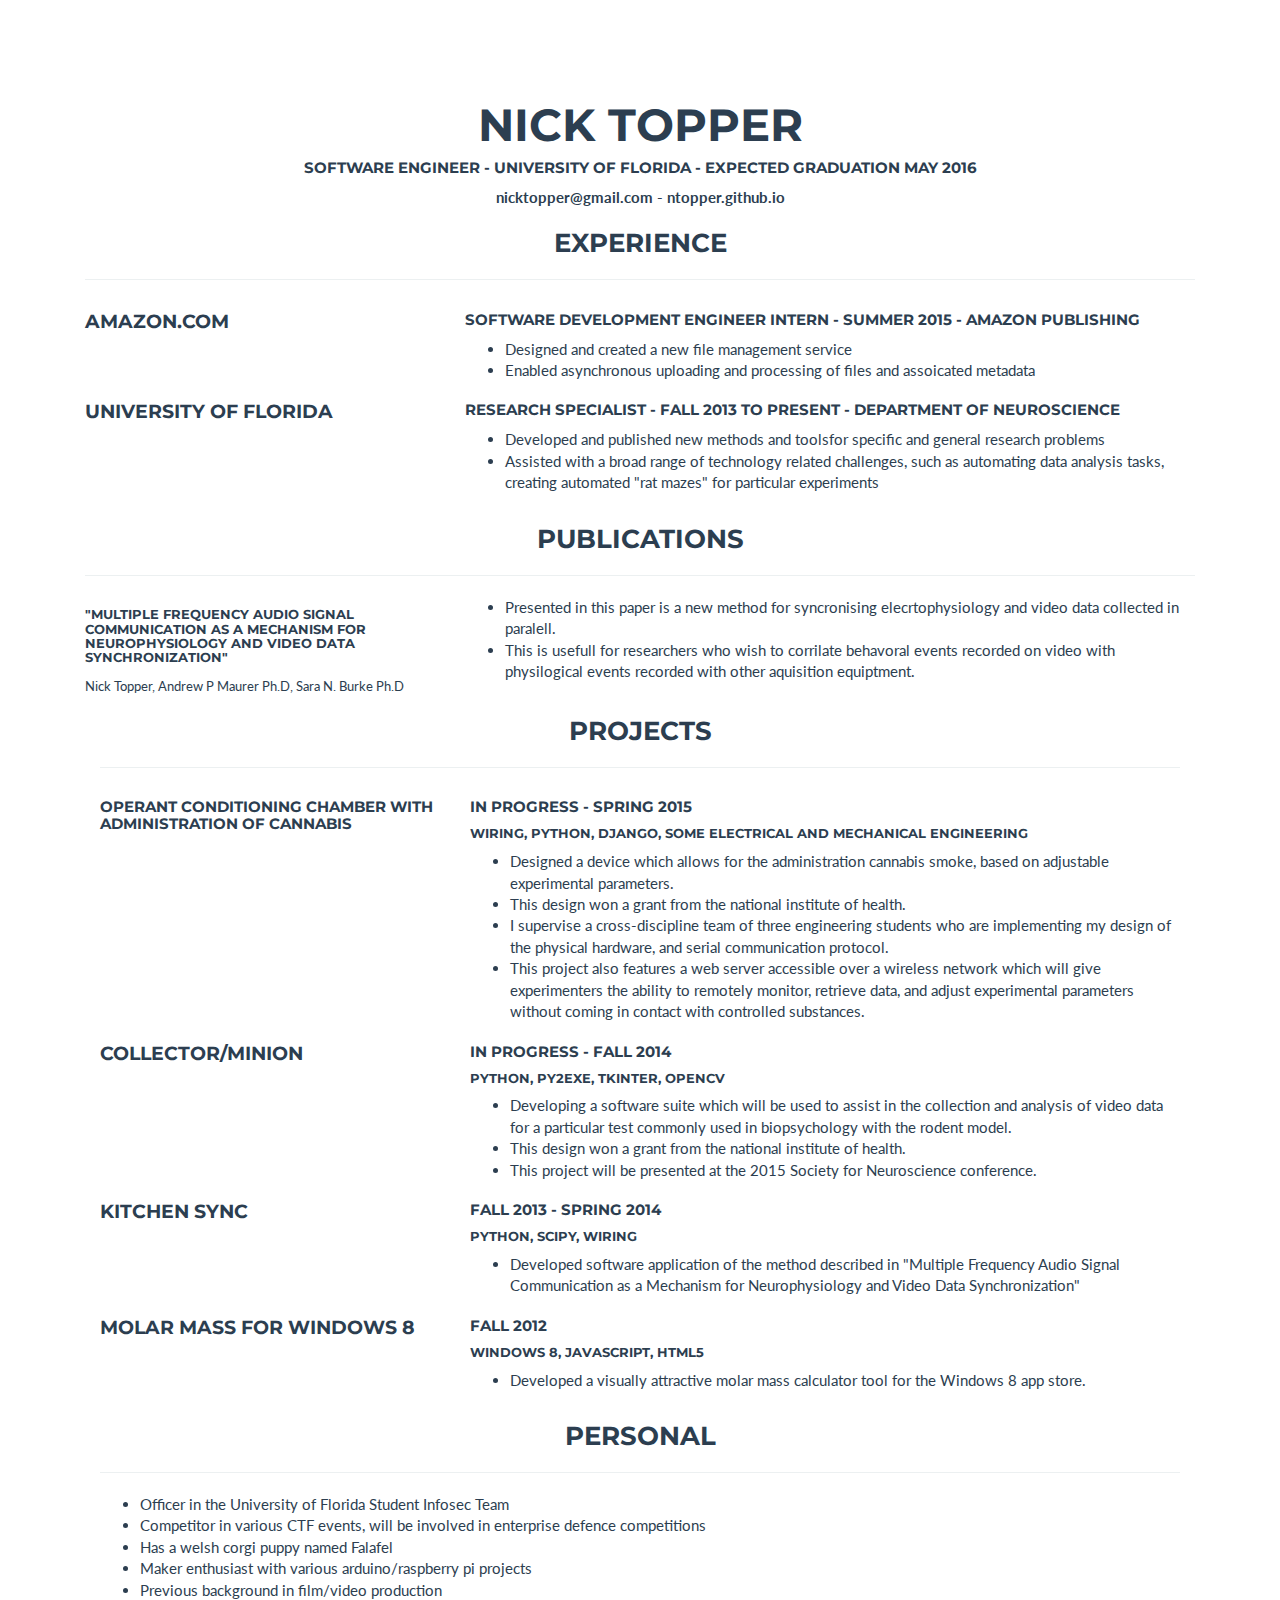
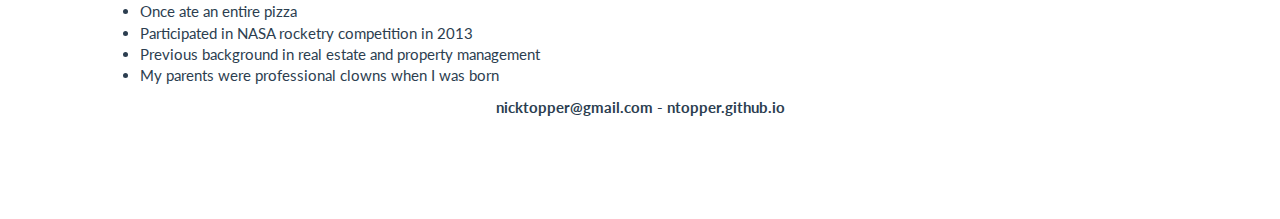
==== resume.html @ 56a83d8c "created online resume" ====
<!DOCTYPE html>

<html lang="en">
<head>
    <meta charset="utf-8">
    <meta content="IE=edge" http-equiv="X-UA-Compatible">
    <meta content="width=device-width, initial-scale=1" name="viewport">
    <meta content="" name="description">
    <meta content="" name="author">

    <title>Nick Topper</title>
    <!-- Bootstrap Core CSS - Uses Bootswatch Flatly Theme: http://bootswatch.com/flatly/ -->
    <link href="css/bootstrap.min.css" rel="stylesheet"><!-- Custom CSS -->
    <link href="css/freelancer.css" rel="stylesheet"><!-- Custom Fonts -->
    <link href="font-awesome/css/font-awesome.min.css" rel="stylesheet" type=
    "text/css">
    <link href="http://fonts.googleapis.com/css?family=Montserrat:400,700" rel=
    "stylesheet" type="text/css">
    <link href=
    "http://fonts.googleapis.com/css?family=Lato:400,700,400italic,700italic"
    rel="stylesheet" type="text/css">
    <!-- HTML5 Shim and Respond.js IE8 support of HTML5 elements and media queries -->
    <!-- WARNING: Respond.js doesn't work if you view the page via file:// -->
    <!--[if lt IE 9]>
        <script src="https://oss.maxcdn.com/libs/html5shiv/3.7.0/html5shiv.js"></script>
        <script src="https://oss.maxcdn.com/libs/respond.js/1.4.2/respond.min.js"></script>
    <![endif]-->
</head>


<body class="index" id="page-top">

	<!-- Resume Section -->
    <section id="resume">
        <div class="container">
            <div class="col-lg-12 text-center">
                <h2>Nick Topper</h2>

                <h5>Software Engineer - University of Florida - Expected
                graduation May 2016</h5>
		<strong>nicktopper@gmail.com - ntopper.github.io</strong>
            </div>

            <div class="col-lg-12 text-center">
                <h3>Experience</h3>
                <hr>

                <div class="resume-entry">
                    <div class="row">
                        <div class="col-sm-4">
                            <h4>Amazon.com</h4>
                        </div>

                        <div class="col-sm-8">
                            <h5>Software Development Engineer Intern - Summer
                            2015 - Amazon Publishing</h5>

                            <ul>
                                <li>Designed and created a new file management
                                service</li>

                                <li>Enabled asynchronous uploading and
                                processing of files and assoicated
                                metadata</li>
                            </ul>
                        </div>
                    </div>
                </div>

                <div class="resume-entry">
                    <div class="row">
                        <div class="col-sm-4">
                            <h4>University of Florida</h4>
                        </div>

                        <div class="col-sm-8">
                            <h5>Research Specialist - Fall 2013 to Present -
                            Department of Neuroscience</h5>

                            <ul>
                                <li>Developed and published new methods and
                                toolsfor specific and general research
                                problems</li>

                                <li>Assisted with a broad range of technology
                                related challenges, such as automating data
                                analysis tasks, creating automated "rat mazes"
                                for particular experiments</li>
                            </ul>
                        </div>
                    </div>
                </div>
            </div>

            <div class="col-lg-12 text-center">
                <h3>Publications</h3>
                <hr>

                <div class="resume-entry">
                    <div class="row">
                        <div class="col-sm-4">
                            <h6>"Multiple Frequency Audio Signal Communication
                            as a Mechanism for Neurophysiology and Video Data
                            Synchronization"</h6><small>Nick Topper, Andrew P
                            Maurer Ph.D, Sara N. Burke Ph.D</small>
                        </div>

                        <div class="col-sm-8">
                            <ul>
                                <li>Presented in this paper is a new method for
                                syncronising elecrtophysiology and video data
                                collected in paralell.</li>

                                <li>This is usefull for researchers who wish to
                                corrilate behavoral events recorded on video
                                with physilogical events recorded with other
                                aquisition equiptment.</li>
                            </ul>
                        </div>
                    </div>
                </div>

                <div class="col-lg-12 text-center">
                    <h3>Projects</h3>
                    <hr>

                    <div class="resume-entry">
                        <div class="row">
                            <div class="col-sm-4">
                                <h5>Operant Conditioning Chamber with
                                administration of cannabis</h5>
                            </div>

                            <div class="col-sm-8">
                                <h5>In Progress - Spring 2015</h5>

                                <h6>Wiring, Python, Django, some electrical and
                                mechanical engineering</h6>

                                <ul>
                                    <li>Designed a device which allows for the
                                    administration cannabis smoke, based on
                                    adjustable experimental parameters.</li>

                                    <li>This design won a grant from the
                                    national institute of health.</li>

                                    <li>I supervise a cross-discipline team of
                                    three engineering students who are
                                    implementing my design of the physical
                                    hardware, and serial communication
                                    protocol.</li>

                                    <li>This project also features a web server
                                    accessible over a wireless network which
                                    will give experimenters the ability to
                                    remotely monitor, retrieve data, and adjust
                                    experimental parameters without coming in
                                    contact with controlled substances.</li>
                                </ul>
                            </div>
                        </div>
                    </div>

                    <div class="resume-entry">
                        <div class="row">
                            <div class="col-sm-4">
                                <h4>Collector/Minion</h4>
                            </div>

                            <div class="col-sm-8">
                                <h5>In Progress - Fall 2014</h5>

                                <h6>Python, Py2Exe, Tkinter, OpenCv</h6>

                                <ul>
                                    <li>Developing a software suite which will
                                    be used to assist in the collection and
                                    analysis of video data for a particular
                                    test commonly used in biopsychology with
                                    the rodent model.</li>

                                    <li>This design won a grant from the
                                    national institute of health.</li>

                                    <li>This project will be presented at the
                                    2015 Society for Neuroscience
                                    conference.</li>
                                </ul>
                            </div>
                        </div>
                    </div>

                    <div class="resume-entry">
                        <div class="row">
                            <div class="col-sm-4">
                                <h4>Kitchen Sync</h4>
                            </div>

                            <div class="col-sm-8">
                                <h5>Fall 2013 - Spring 2014</h5>

                                <h6>Python, Scipy, Wiring</h6>

                                <ul>
                                    <li>Developed software application of the
                                    method described in "Multiple Frequency
                                    Audio Signal Communication as a Mechanism
                                    for Neurophysiology and Video Data
                                    Synchronization"</li>
                                </ul>
                            </div>
                        </div>
                    </div>

                    <div class="resume-entry">
                        <div class="row">
                            <div class="col-sm-4">
                                <h4>Molar Mass for Windows 8</h4>
                            </div>

                            <div class="col-sm-8">
                                <h5>Fall 2012</h5>

                                <h6>Windows 8, Javascript, HTML5</h6>

                                <ul>
                                    <li>Developed a visually attractive molar
                                    mass calculator tool for the Windows 8 app
                                    store.</li>
                                </ul>
                            </div>
                        </div>
                    </div>
                </div>

                <div class="col-lg-12 text-center">
                    <h3>Personal</h3>
                    <hr>

                    <ul class="resume-entry">
                        <li>Officer in the University of Florida Student
                        Infosec Team</li>

                        <li>Competitor in various CTF events, will be involved
                        in enterprise defence competitions</li>

                        <li>Has a welsh corgi puppy named Falafel</li>

                        <li>Maker enthusiast with various arduino/raspberry pi
                        projects</li>

                        <li>Previous background in film/video production</li>

                        <li>Once ate an entire pizza</li>

                        <li>Participated in NASA rocketry competition in
                        2013</li>

                        <li>Previous background in real estate and property
                        management</li>

                        <li>My parents were professional clowns when I was
                        born</li>
                    </ul>
                </div>

		<br>
		<strong>nicktopper@gmail.com - ntopper.github.io</strong>
</body>
</html>
---- css/freelancer.css ----
/*!
 * Start Bootstrap - Freelancer Bootstrap Theme (http://startbootstrap.com)
 * Code licensed under the Apache License v2.0.
 * For details, see http://www.apache.org/licenses/LICENSE-2.0.
 */

body {
    overflow-x: hidden;
}

p {
    font-size: 20px;
}

p.small {
    font-size: 16px;
}

a,
a:hover,
a:focus,
a:active,
a.active {
    outline: 0;
    color: #18bc9c;
}

h1,
h2,
h3,
h4,
h5,
h6 {
    text-transform: uppercase;
    font-family: Montserrat,"Helvetica Neue",Helvetica,Arial,sans-serif;
    font-weight: 700;
}

hr.star-light,
hr.star-primary {
    margin: 25px auto 30px;
    padding: 0;
    max-width: 250px;
    border: 0;
    border-top: solid 5px;
    text-align: center;
}

hr.star-light:after,
hr.star-primary:after {
    content: "\f005";
    display: inline-block;
    position: relative;
    top: -.8em;
    padding: 0 .25em;
    font-family: FontAwesome;
    font-size: 2em;
}

hr.star-light {
    border-color: #fff;
}

hr.star-light:after {
    color: #fff;
    background-color: #18bc9c;
}

hr.star-primary {
    border-color: #2c3e50;
}

hr.star-primary:after {
    color: #2c3e50;
    background-color: #fff;
}

.img-centered {
    margin: 0 auto;
}

.resume-entry {
    text-align: left;
}

header {
    text-align: center;
    color: #fff;
    background: #18bc9c;
}

header .container {
    padding-top: 100px;
    padding-bottom: 50px;
}

header img {
    display: block;
    margin: 0 auto 20px;
}

header .intro-text .name {
    display: block;
    text-transform: uppercase;
    font-family: Montserrat,"Helvetica Neue",Helvetica,Arial,sans-serif;
    font-size: 2em;
    font-weight: 700;
}

header .intro-text .skills {
    font-size: 1.25em;
    font-weight: 300;
}

@media(min-width:768px) {
    header .container {
        padding-top: 200px;
        padding-bottom: 100px;
    }

    header .intro-text .name {
        font-size: 4.75em;
    }

    header .intro-text .skills {
        font-size: 1.75em;
    }
}

@media(min-width:768px) {
    .navbar-fixed-top {
        padding: 25px 0;
        -webkit-transition: padding .3s;
        -moz-transition: padding .3s;
        transition: padding .3s;
    }

    .navbar-fixed-top .navbar-brand {
        font-size: 2em;
        -webkit-transition: all .3s;
        -moz-transition: all .3s;
        transition: all .3s;
    }

    .navbar-fixed-top.navbar-shrink {
        padding: 10px 0;
    }

    .navbar-fixed-top.navbar-shrink .navbar-brand {
        font-size: 1.5em;
    }
}

.navbar {
    text-transform: uppercase;
    font-family: Montserrat,"Helvetica Neue",Helvetica,Arial,sans-serif;
    font-weight: 700;
}

.navbar a:focus {
    outline: 0;
}

.navbar .navbar-nav {
    letter-spacing: 1px;
}

.navbar .navbar-nav li a:focus {
    outline: 0;
}

.navbar-default,
.navbar-inverse {
    border: 0;
}

section {
    padding: 100px 0;
}

section h2 {
    margin: 0;
    font-size: 3em;
}

section.success {
    color: #fff;
    background: #18bc9c;
}

section.success a,
section.success a:hover,
section.success a:focus,
section.success a:active,
section.success a.active {
    outline: 0;
    color: #2c3e50;
}

@media(max-width:767px) {
    section {
        padding: 75px 0;
    }

    section.first {
        padding-top: 75px;
    }
}

#portfolio .portfolio-item {
    right: 0;
    margin: 0 0 15px;
}

#portfolio .portfolio-item .portfolio-link {
    display: block;
    position: relative;
    margin: 0 auto;
    max-width: 400px;
}

#portfolio .portfolio-item .portfolio-link .caption {
    position: absolute;
    width: 100%;
    height: 100%;
    opacity: 0;
    background: rgba(24,188,156,.9);
    -webkit-transition: all ease .5s;
    -moz-transition: all ease .5s;
    transition: all ease .5s;
}

#portfolio .portfolio-item .portfolio-link .caption:hover {
    opacity: 1;
}

#portfolio .portfolio-item .portfolio-link .caption .caption-content {
    position: absolute;
    top: 50%;
    width: 100%;
    height: 20px;
    margin-top: -12px;
    text-align: center;
    font-size: 20px;
    color: #fff;
}

#portfolio .portfolio-item .portfolio-link .caption .caption-content i {
    margin-top: -12px;
}

#portfolio .portfolio-item .portfolio-link .caption .caption-content h3,
#portfolio .portfolio-item .portfolio-link .caption .caption-content h4 {
    margin: 0;
}

#portfolio * {
    z-index: 2;
}

@media(min-width:767px) {
    #portfolio .portfolio-item {
        margin: 0 0 30px;
    }
}

.btn-outline {
    margin-top: 15px;
    border: solid 2px #fff;
    font-size: 20px;
    color: #fff;
    background: 0 0;
    transition: all .3s ease-in-out;
}

.btn-outline:hover,
.btn-outline:focus,
.btn-outline:active,
.btn-outline.active {
    border: solid 2px #fff;
    color: #18bc9c;
    background: #fff;
}

.floating-label-form-group {
    position: relative;
    margin-bottom: 0;
    padding-bottom: .5em;
    border-bottom: 1px solid #eee;
}

.floating-label-form-group input,
.floating-label-form-group textarea {
    z-index: 1;
    position: relative;
    padding-right: 0;
    padding-left: 0;
    border: 0;
    border-radius: 0;
    font-size: 1.5em;
    background: 0 0;
    box-shadow: none!important;
    resize: none;
}

.floating-label-form-group label {
    display: block;
    z-index: 0;
    position: relative;
    top: 2em;
    margin: 0;
    font-size: .85em;
    line-height: 1.764705882em;
    vertical-align: middle;
    vertical-align: baseline;
    opacity: 0;
    -webkit-transition: top .3s ease,opacity .3s ease;
    -moz-transition: top .3s ease,opacity .3s ease;
    -ms-transition: top .3s ease,opacity .3s ease;
    transition: top .3s ease,opacity .3s ease;
}

.floating-label-form-group::not(:first-child) {
    padding-left: 14px;
    border-left: 1px solid #eee;
}

.floating-label-form-group-with-value label {
    top: 0;
    opacity: 1;
}

.floating-label-form-group-with-focus label {
    color: #18bc9c;
}

form .row:first-child .floating-label-form-group {
    border-top: 1px solid #eee;
}

footer {
    color: #fff;
}

footer h3 {
    margin-bottom: 30px;
}

footer .footer-above {
    padding-top: 50px;
    background-color: #2c3e50;
}

footer .footer-col {
    margin-bottom: 50px;
}

footer .footer-below {
    padding: 25px 0;
    background-color: #233140;
}

.btn-social {
    display: inline-block;
    width: 50px;
    height: 50px;
    border: 2px solid #fff;
    border-radius: 100%;
    text-align: center;
    font-size: 20px;
    line-height: 45px;
}

.btn:focus,
.btn:active,
.btn.active {
    outline: 0;
}

.scroll-top {
    z-index: 1049;
    position: fixed;
    right: 2%;
    bottom: 2%;
    width: 50px;
    height: 50px;
}

.scroll-top .btn {
    width: 50px;
    height: 50px;
    border-radius: 100%;
    font-size: 20px;
    line-height: 28px;
}

.scroll-top .btn:focus {
    outline: 0;
}

.portfolio-modal .modal-content {
    padding: 100px 0;
    min-height: 100%;
    border: 0;
    border-radius: 0;
    text-align: center;
    background-clip: border-box;
    -webkit-box-shadow: none;
    box-shadow: none;
}

.portfolio-modal .modal-content h2 {
    margin: 0;
    font-size: 3em;
}

.portfolio-modal .modal-content img {
    margin-bottom: 30px;
}

.portfolio-modal .modal-content .item-details {
    margin: 30px 0;
}

.portfolio-modal .close-modal {
    position: absolute;
    top: 25px;
    right: 25px;
    width: 75px;
    height: 75px;
    background-color: transparent;
    cursor: pointer;
}

.portfolio-modal .close-modal:hover {
    opacity: .3;
}

.portfolio-modal .close-modal .lr {
    z-index: 1051;
    width: 1px;
    height: 75px;
    margin-left: 35px;
    background-color: #2c3e50;
    -webkit-transform: rotate(45deg);
    -ms-transform: rotate(45deg);
    transform: rotate(45deg);
}

.portfolio-modal .close-modal .lr .rl {
    z-index: 1052;
    width: 1px;
    height: 75px;
    background-color: #2c3e50;
    -webkit-transform: rotate(90deg);
    -ms-transform: rotate(90deg);
    transform: rotate(90deg);
}

.portfolio-modal .modal-backdrop {
    display: none;
    opacity: 0;
}
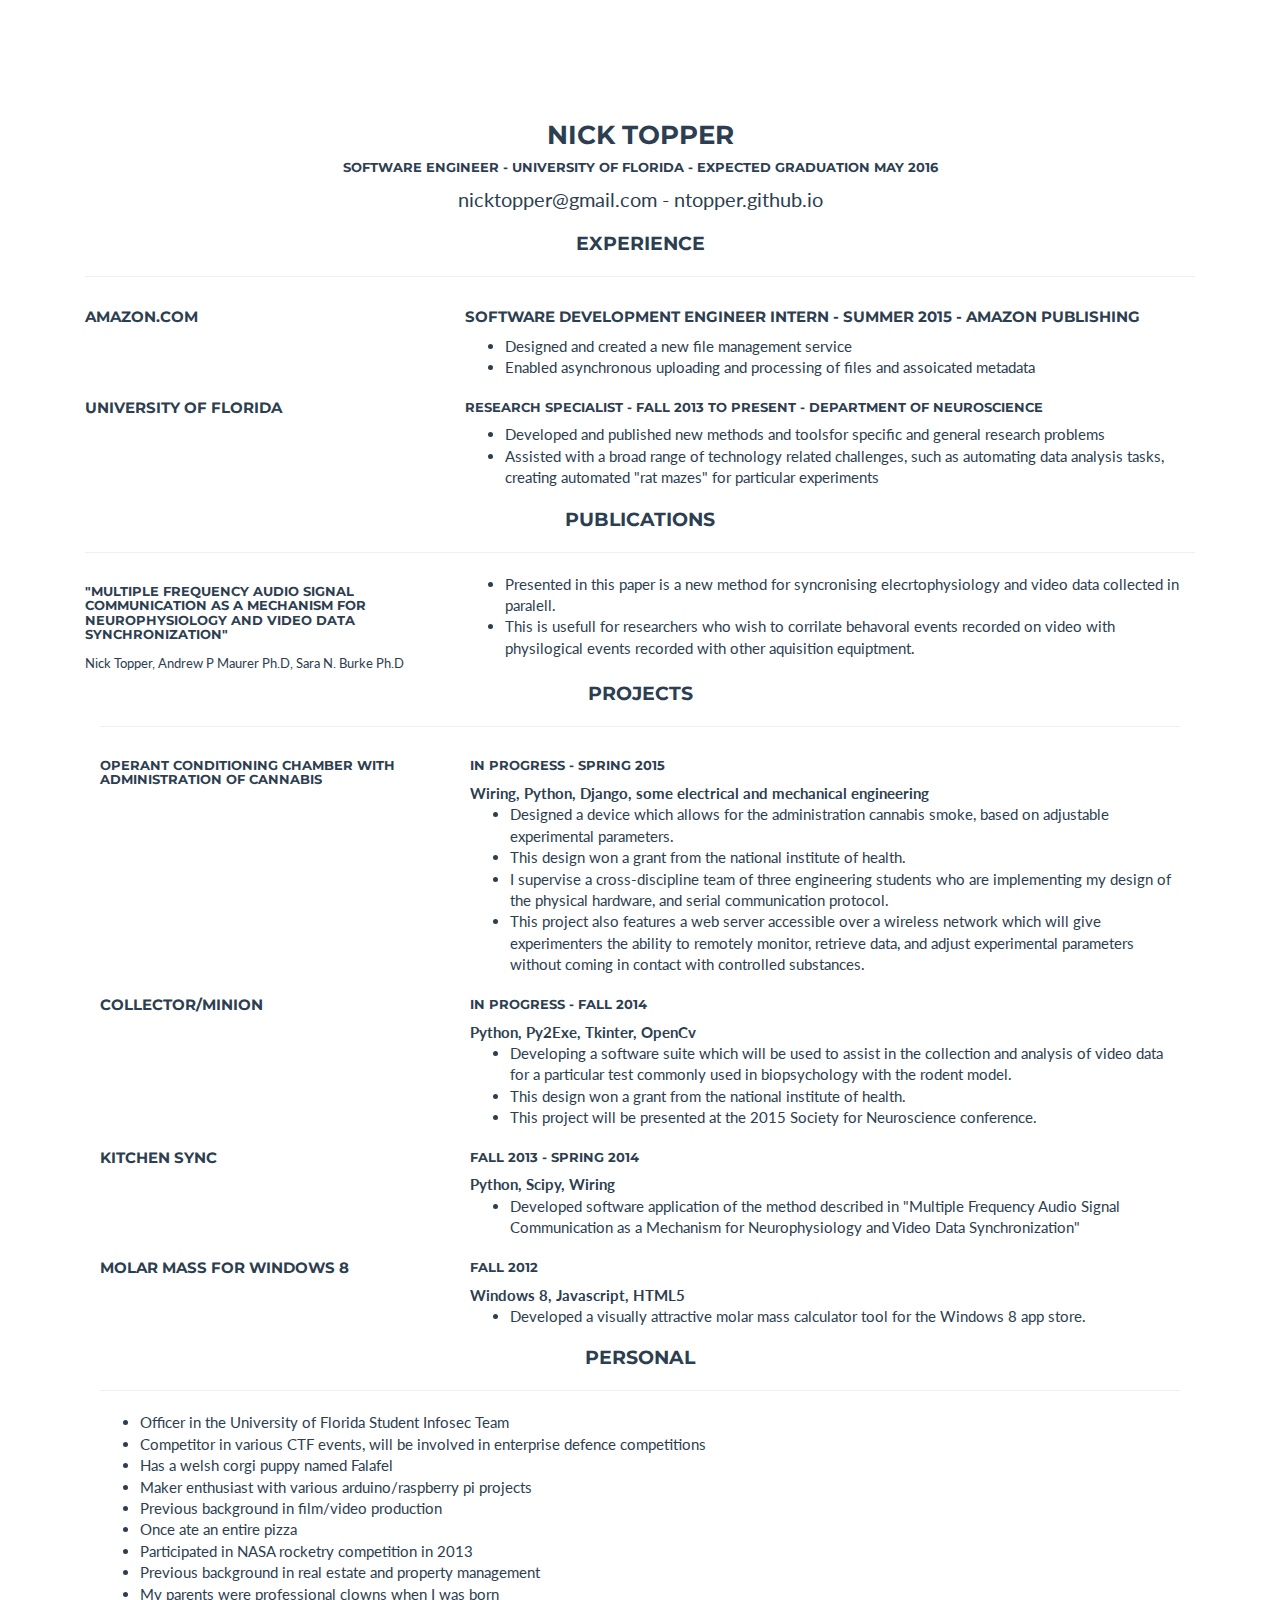
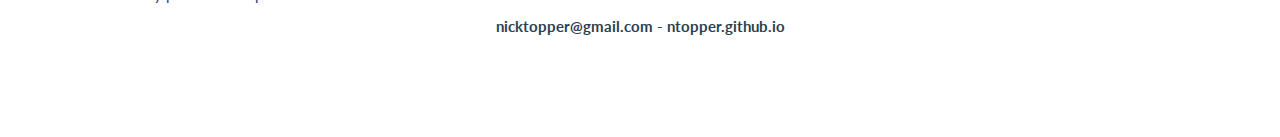
==== commit e7e95902: "Update resume.html" ====
--- a/resume.html
+++ b/resume.html
@@ -34,21 +34,21 @@
     <section id="resume">
         <div class="container">
             <div class="col-lg-12 text-center">
-                <h2>Nick Topper</h2>
-
-                <h5>Software Engineer - University of Florida - Expected
-                graduation May 2016</h5>
-		<strong>nicktopper@gmail.com - ntopper.github.io</strong>
+                <h3>Nick Topper</h3>
+
+                <h6>Software Engineer - University of Florida - Expected
+                graduation May 2016</h6>
+		<p>nicktopper@gmail.com - ntopper.github.io</p>
             </div>
 
             <div class="col-lg-12 text-center">
-                <h3>Experience</h3>
+                <h4>Experience</h4>
                 <hr>
 
                 <div class="resume-entry">
                     <div class="row">
                         <div class="col-sm-4">
-                            <h4>Amazon.com</h4>
+                            <h5>Amazon.com</h5>
                         </div>
 
                         <div class="col-sm-8">
@@ -70,12 +70,12 @@
                 <div class="resume-entry">
                     <div class="row">
                         <div class="col-sm-4">
-                            <h4>University of Florida</h4>
+                            <h5>University of Florida</h5>
                         </div>
 
                         <div class="col-sm-8">
-                            <h5>Research Specialist - Fall 2013 to Present -
-                            Department of Neuroscience</h5>
+                            <h6>Research Specialist - Fall 2013 to Present -
+                            Department of Neuroscience</h6>
 
                             <ul>
                                 <li>Developed and published new methods and
@@ -93,7 +93,7 @@
             </div>
 
             <div class="col-lg-12 text-center">
-                <h3>Publications</h3>
+                <h4>Publications</h4>
                 <hr>
 
                 <div class="resume-entry">
@@ -121,21 +121,21 @@
                 </div>
 
                 <div class="col-lg-12 text-center">
-                    <h3>Projects</h3>
+                    <h4>Projects</h4>
                     <hr>
 
                     <div class="resume-entry">
                         <div class="row">
                             <div class="col-sm-4">
-                                <h5>Operant Conditioning Chamber with
-                                administration of cannabis</h5>
-                            </div>
-
-                            <div class="col-sm-8">
-                                <h5>In Progress - Spring 2015</h5>
-
-                                <h6>Wiring, Python, Django, some electrical and
-                                mechanical engineering</h6>
+                                <h6>Operant Conditioning Chamber with
+                                administration of cannabis</h6>
+                            </div>
+
+                            <div class="col-sm-8">
+                                <h6>In Progress - Spring 2015</h6>
+
+                                <b>Wiring, Python, Django, some electrical and
+                                mechanical engineering</b>
 
                                 <ul>
                                     <li>Designed a device which allows for the
@@ -165,13 +165,13 @@
                     <div class="resume-entry">
                         <div class="row">
                             <div class="col-sm-4">
-                                <h4>Collector/Minion</h4>
-                            </div>
-
-                            <div class="col-sm-8">
-                                <h5>In Progress - Fall 2014</h5>
-
-                                <h6>Python, Py2Exe, Tkinter, OpenCv</h6>
+                                <h5>Collector/Minion</h5>
+                            </div>
+
+                            <div class="col-sm-8">
+                                <h6>In Progress - Fall 2014</h6>
+
+                                <b>Python, Py2Exe, Tkinter, OpenCv</b>
 
                                 <ul>
                                     <li>Developing a software suite which will
@@ -194,13 +194,13 @@
                     <div class="resume-entry">
                         <div class="row">
                             <div class="col-sm-4">
-                                <h4>Kitchen Sync</h4>
-                            </div>
-
-                            <div class="col-sm-8">
-                                <h5>Fall 2013 - Spring 2014</h5>
-
-                                <h6>Python, Scipy, Wiring</h6>
+                                <h5>Kitchen Sync</h5>
+                            </div>
+
+                            <div class="col-sm-8">
+                                <h6>Fall 2013 - Spring 2014</h6>
+
+                                <b>Python, Scipy, Wiring</b>
 
                                 <ul>
                                     <li>Developed software application of the
@@ -216,13 +216,13 @@
                     <div class="resume-entry">
                         <div class="row">
                             <div class="col-sm-4">
-                                <h4>Molar Mass for Windows 8</h4>
-                            </div>
-
-                            <div class="col-sm-8">
-                                <h5>Fall 2012</h5>
-
-                                <h6>Windows 8, Javascript, HTML5</h6>
+                                <h5>Molar Mass for Windows 8</h5>
+                            </div>
+
+                            <div class="col-sm-8">
+                                <h6>Fall 2012</h6>
+
+                                <b>Windows 8, Javascript, HTML5</b>
 
                                 <ul>
                                     <li>Developed a visually attractive molar
@@ -235,7 +235,7 @@
                 </div>
 
                 <div class="col-lg-12 text-center">
-                    <h3>Personal</h3>
+                    <h4>Personal</h4>
                     <hr>
 
                     <ul class="resume-entry">
@@ -266,6 +266,6 @@
                 </div>
 
 		<br>
-		<strong>nicktopper@gmail.com - ntopper.github.io</strong>
+		<b>nicktopper@gmail.com - ntopper.github.io</b>
 </body>
 </html>
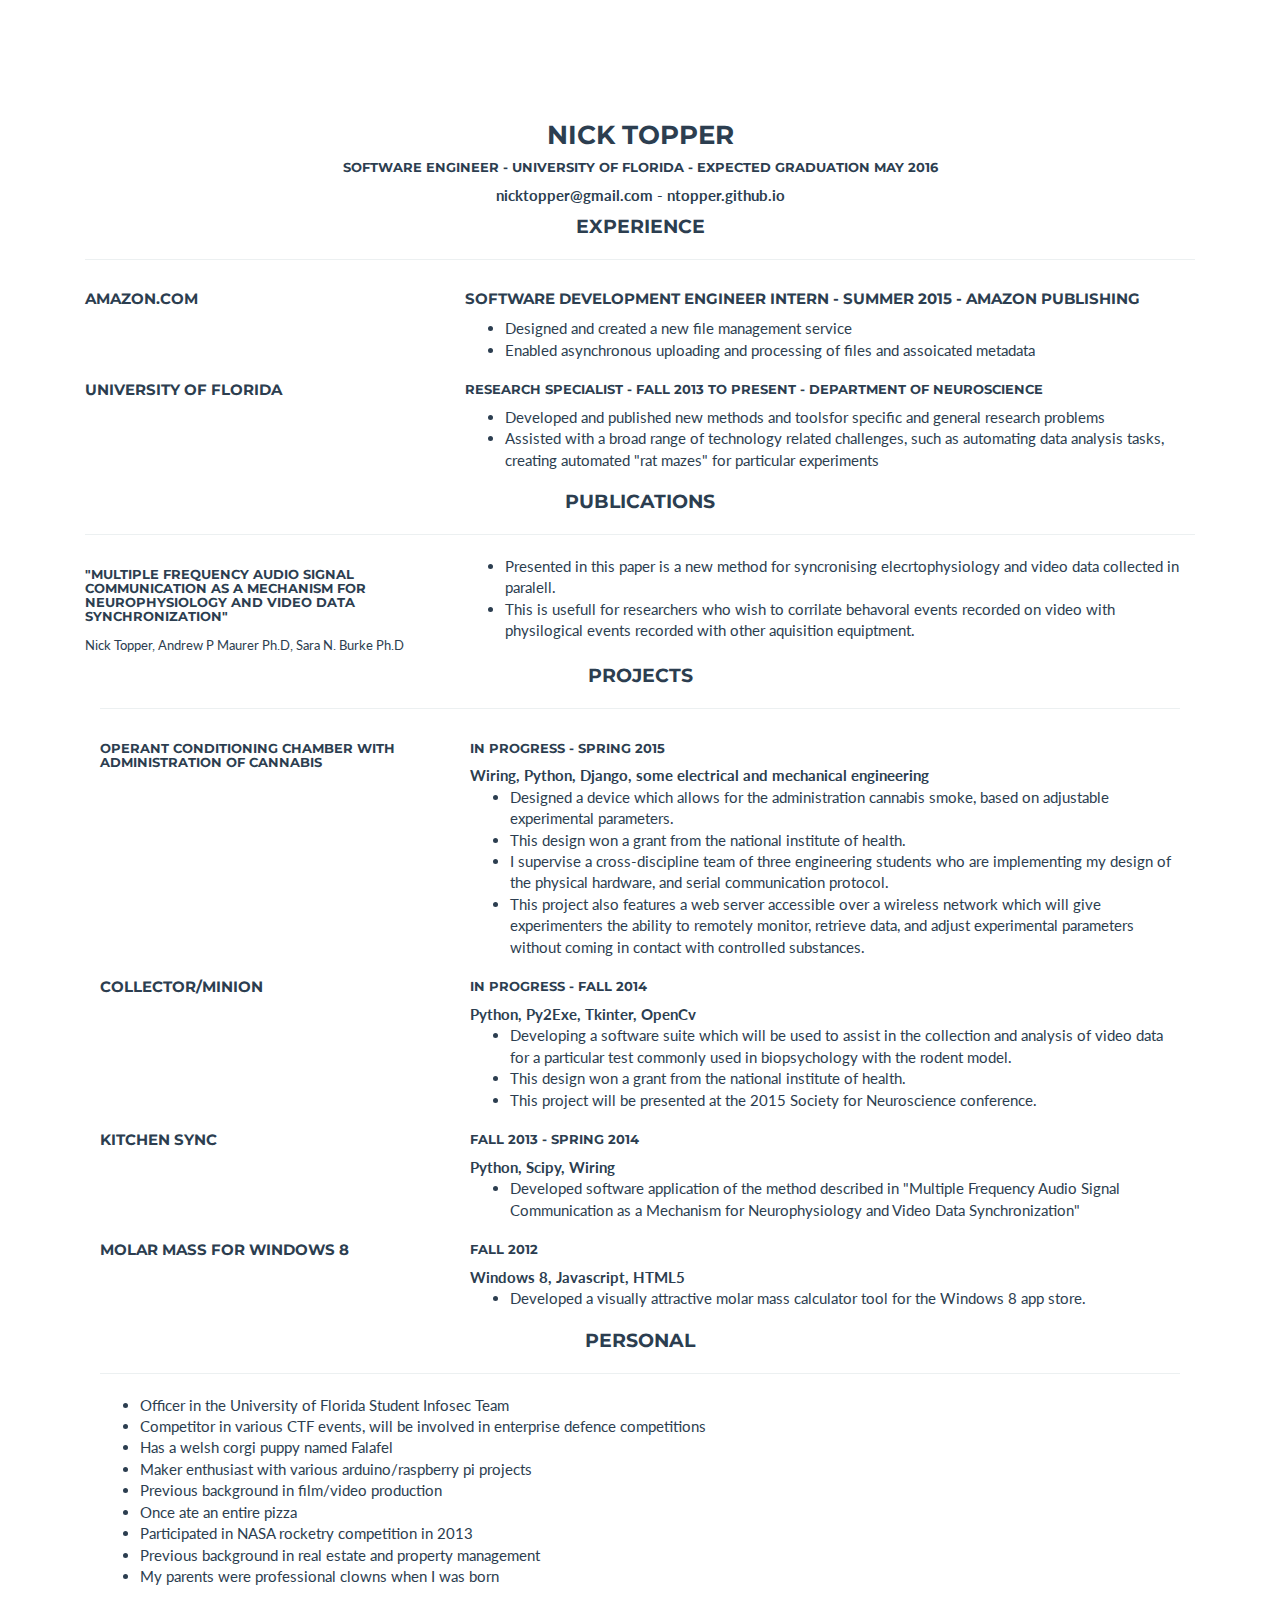
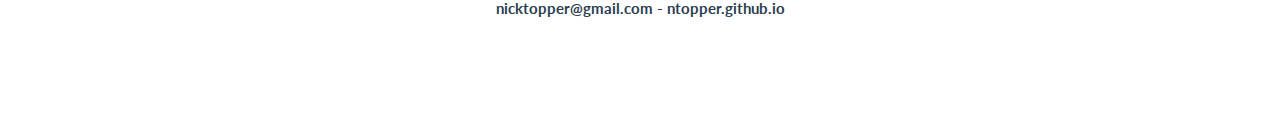
==== commit c690d134: "Update resume.html" ====
--- a/resume.html
+++ b/resume.html
@@ -38,7 +38,7 @@
 
                 <h6>Software Engineer - University of Florida - Expected
                 graduation May 2016</h6>
-		<p>nicktopper@gmail.com - ntopper.github.io</p>
+		<b>nicktopper@gmail.com - ntopper.github.io</b>
             </div>
 
             <div class="col-lg-12 text-center">
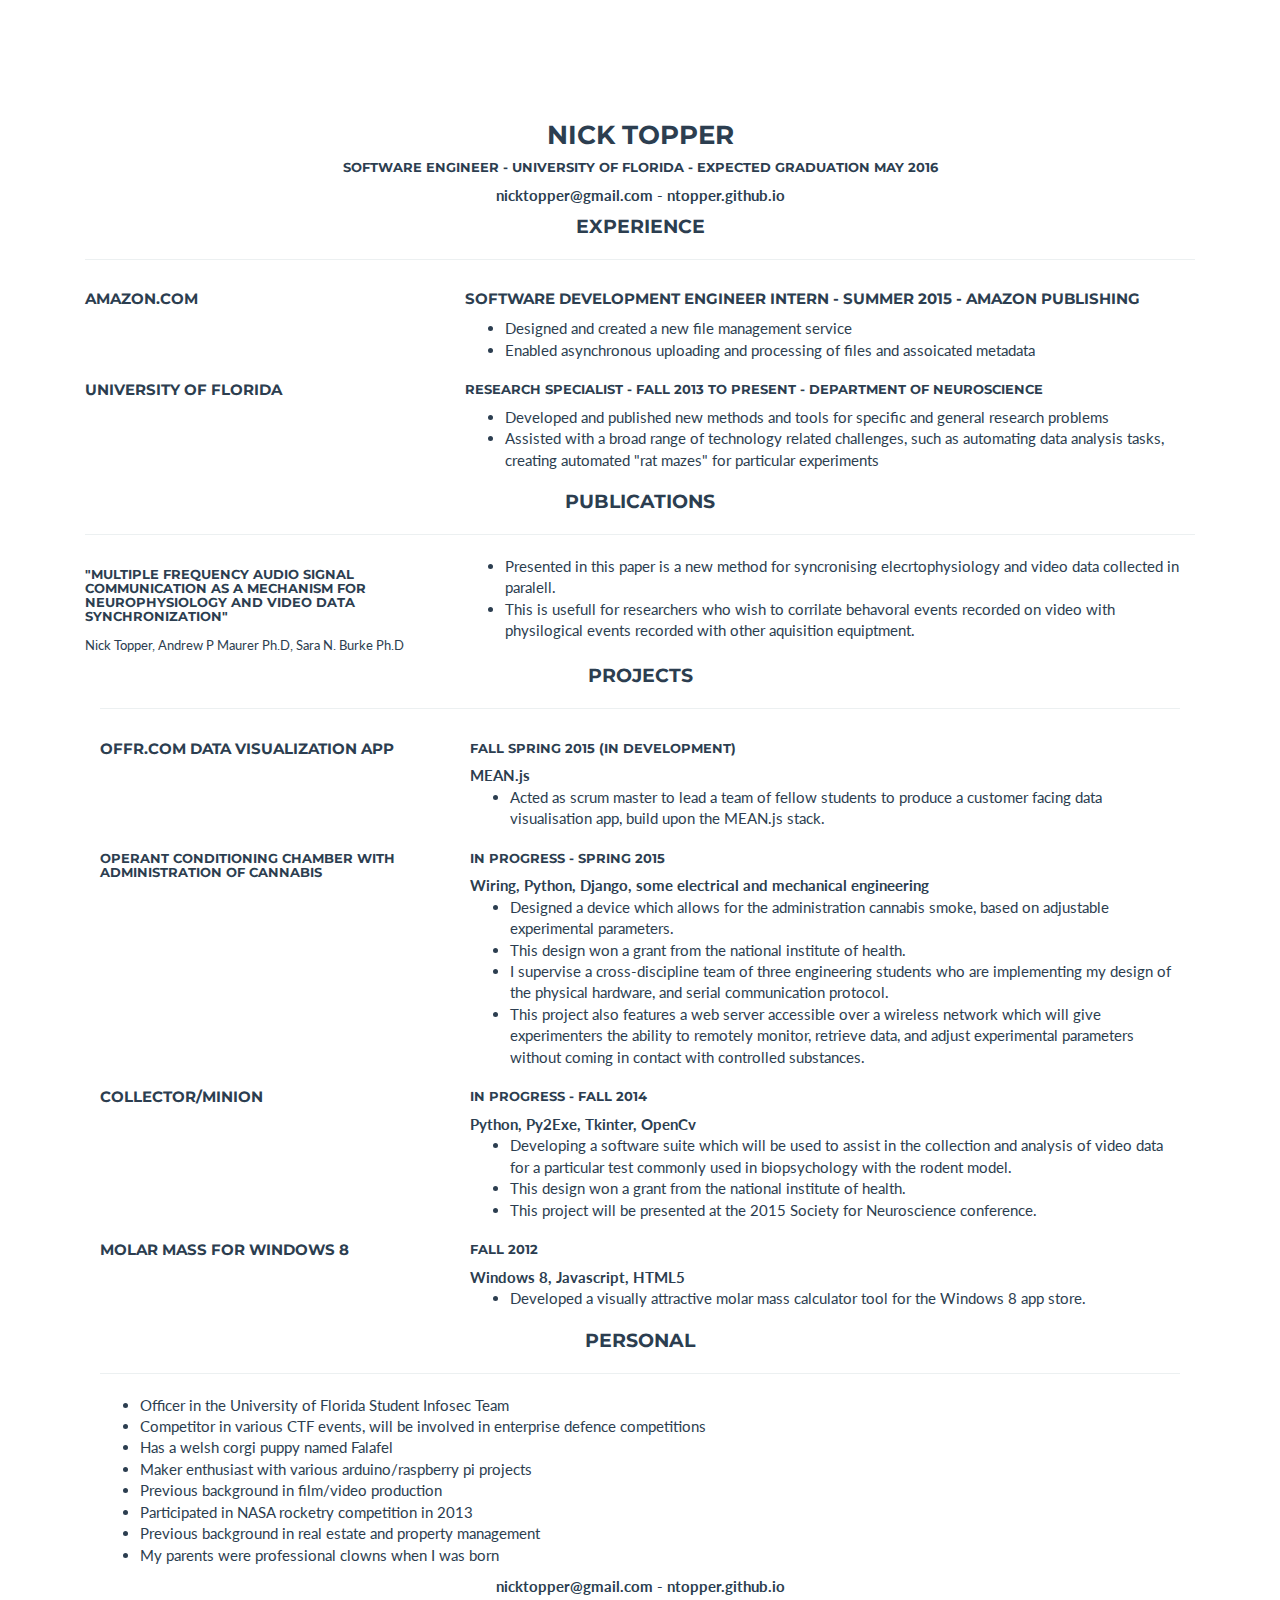
==== commit 09134abe: "Update resume.html" ====
--- a/resume.html
+++ b/resume.html
@@ -79,7 +79,7 @@
 
                             <ul>
                                 <li>Developed and published new methods and
-                                toolsfor specific and general research
+                                tools for specific and general research
                                 problems</li>
 
                                 <li>Assisted with a broad range of technology
@@ -127,6 +127,24 @@
                     <div class="resume-entry">
                         <div class="row">
                             <div class="col-sm-4">
+                                <h5>Offr.com Data Visualization App</h5>
+                            </div>
+
+                            <div class="col-sm-8">
+                                <h6>Fall Spring 2015 (in development)</h6>
+
+                                <b>MEAN.js</b>
+
+                                <ul>
+                                    <li>Acted as scrum master to lead a team of fellow students to produce a customer facing data visualisation app, build upon the MEAN.js stack.</li>
+                                </ul>
+                            </div>
+                        </div>
+                    </div>
+
+                    <div class="resume-entry">
+                        <div class="row">
+                            <div class="col-sm-4">
                                 <h6>Operant Conditioning Chamber with
                                 administration of cannabis</h6>
                             </div>
@@ -194,28 +212,6 @@
                     <div class="resume-entry">
                         <div class="row">
                             <div class="col-sm-4">
-                                <h5>Kitchen Sync</h5>
-                            </div>
-
-                            <div class="col-sm-8">
-                                <h6>Fall 2013 - Spring 2014</h6>
-
-                                <b>Python, Scipy, Wiring</b>
-
-                                <ul>
-                                    <li>Developed software application of the
-                                    method described in "Multiple Frequency
-                                    Audio Signal Communication as a Mechanism
-                                    for Neurophysiology and Video Data
-                                    Synchronization"</li>
-                                </ul>
-                            </div>
-                        </div>
-                    </div>
-
-                    <div class="resume-entry">
-                        <div class="row">
-                            <div class="col-sm-4">
                                 <h5>Molar Mass for Windows 8</h5>
                             </div>
 
@@ -251,8 +247,6 @@
                         projects</li>
 
                         <li>Previous background in film/video production</li>
-
-                        <li>Once ate an entire pizza</li>
 
                         <li>Participated in NASA rocketry competition in
                         2013</li>
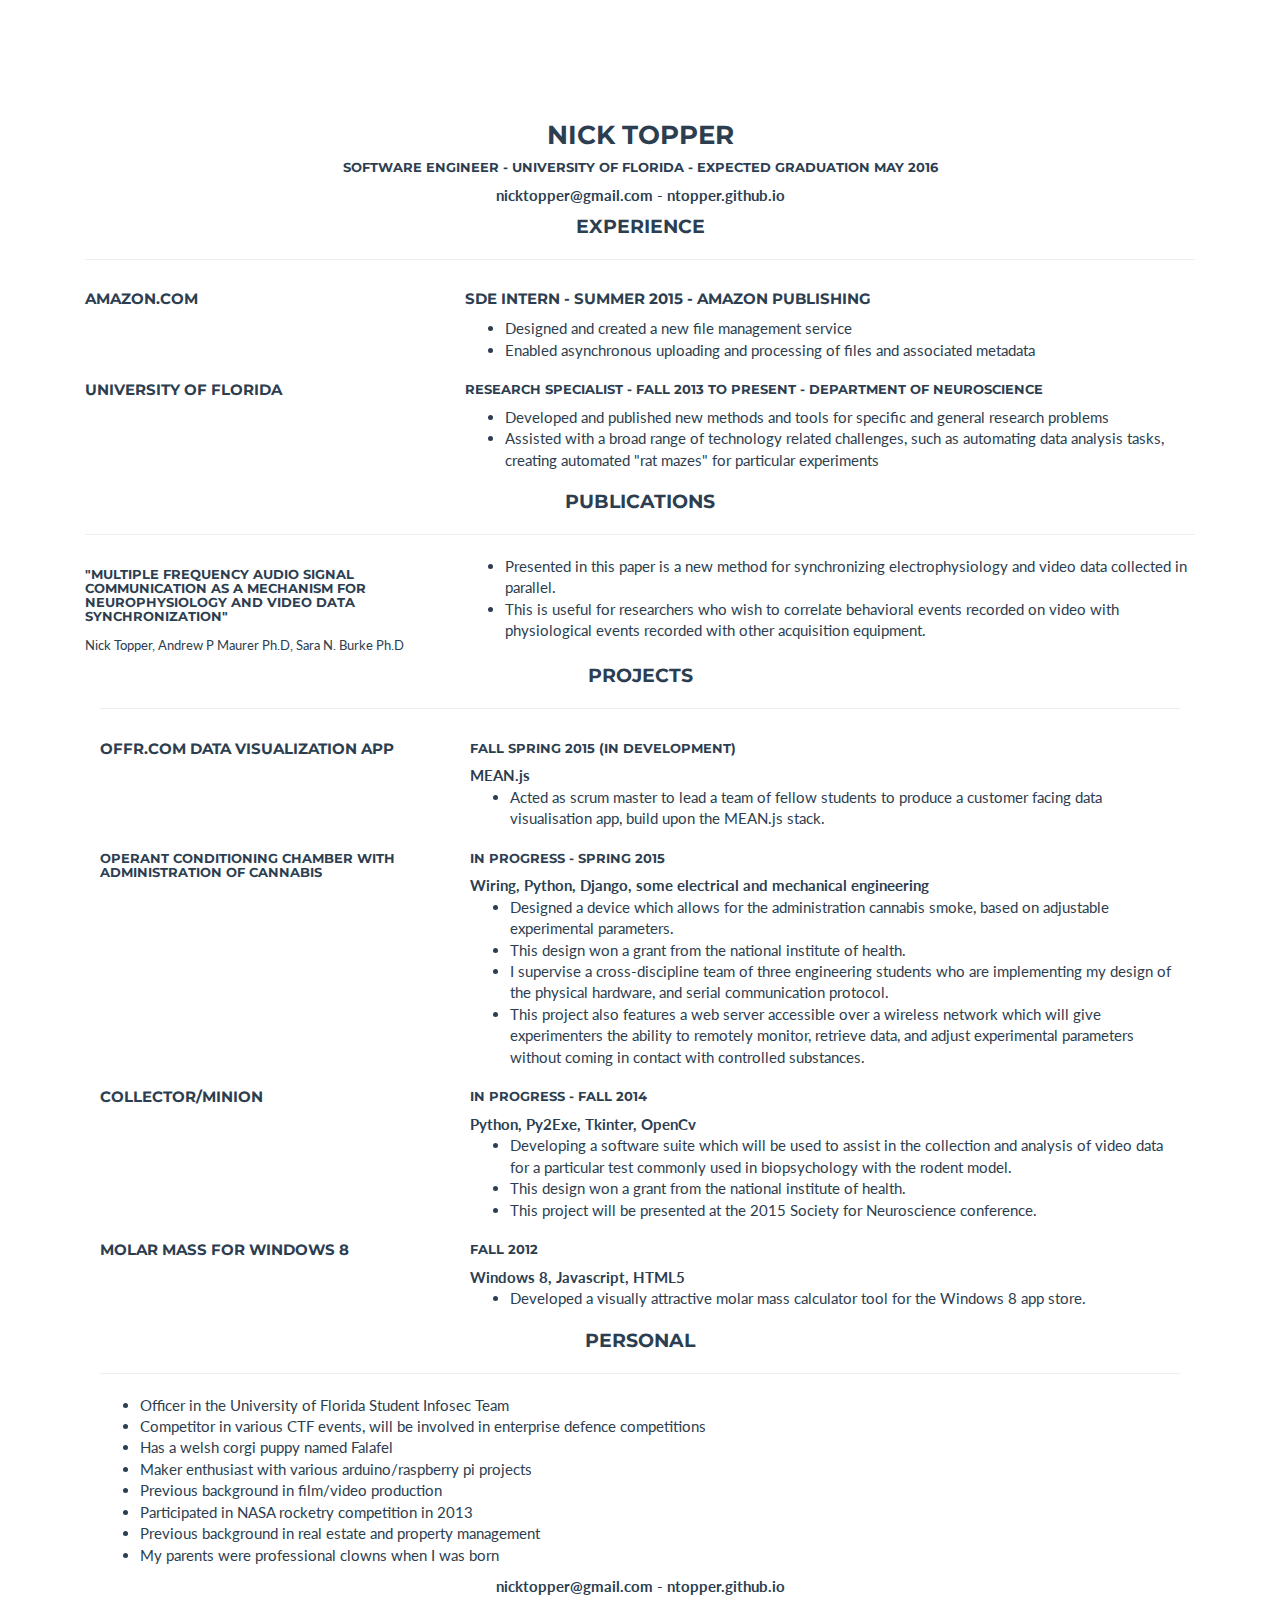
==== commit 707d7aff: "Update resume.html" ====
--- a/resume.html
+++ b/resume.html
@@ -52,15 +52,14 @@
                         </div>
 
                         <div class="col-sm-8">
-                            <h5>Software Development Engineer Intern - Summer
+                            <h5>SDE Intern - Summer
                             2015 - Amazon Publishing</h5>
 
                             <ul>
-                                <li>Designed and created a new file management
-                                service</li>
+                                <li>Designed and created a new file management service</li>
 
                                 <li>Enabled asynchronous uploading and
-                                processing of files and assoicated
+                                processing of files and associated
                                 metadata</li>
                             </ul>
                         </div>
@@ -108,13 +107,13 @@
                         <div class="col-sm-8">
                             <ul>
                                 <li>Presented in this paper is a new method for
-                                syncronising elecrtophysiology and video data
-                                collected in paralell.</li>
-
-                                <li>This is usefull for researchers who wish to
-                                corrilate behavoral events recorded on video
-                                with physilogical events recorded with other
-                                aquisition equiptment.</li>
+                                synchronizing electrophysiology and video data
+                                collected in parallel.</li>
+
+                                <li>This is useful for researchers who wish to
+                                correlate behavioral events recorded on video
+                                with physiological events recorded with other
+                                acquisition equipment.</li>
                             </ul>
                         </div>
                     </div>
